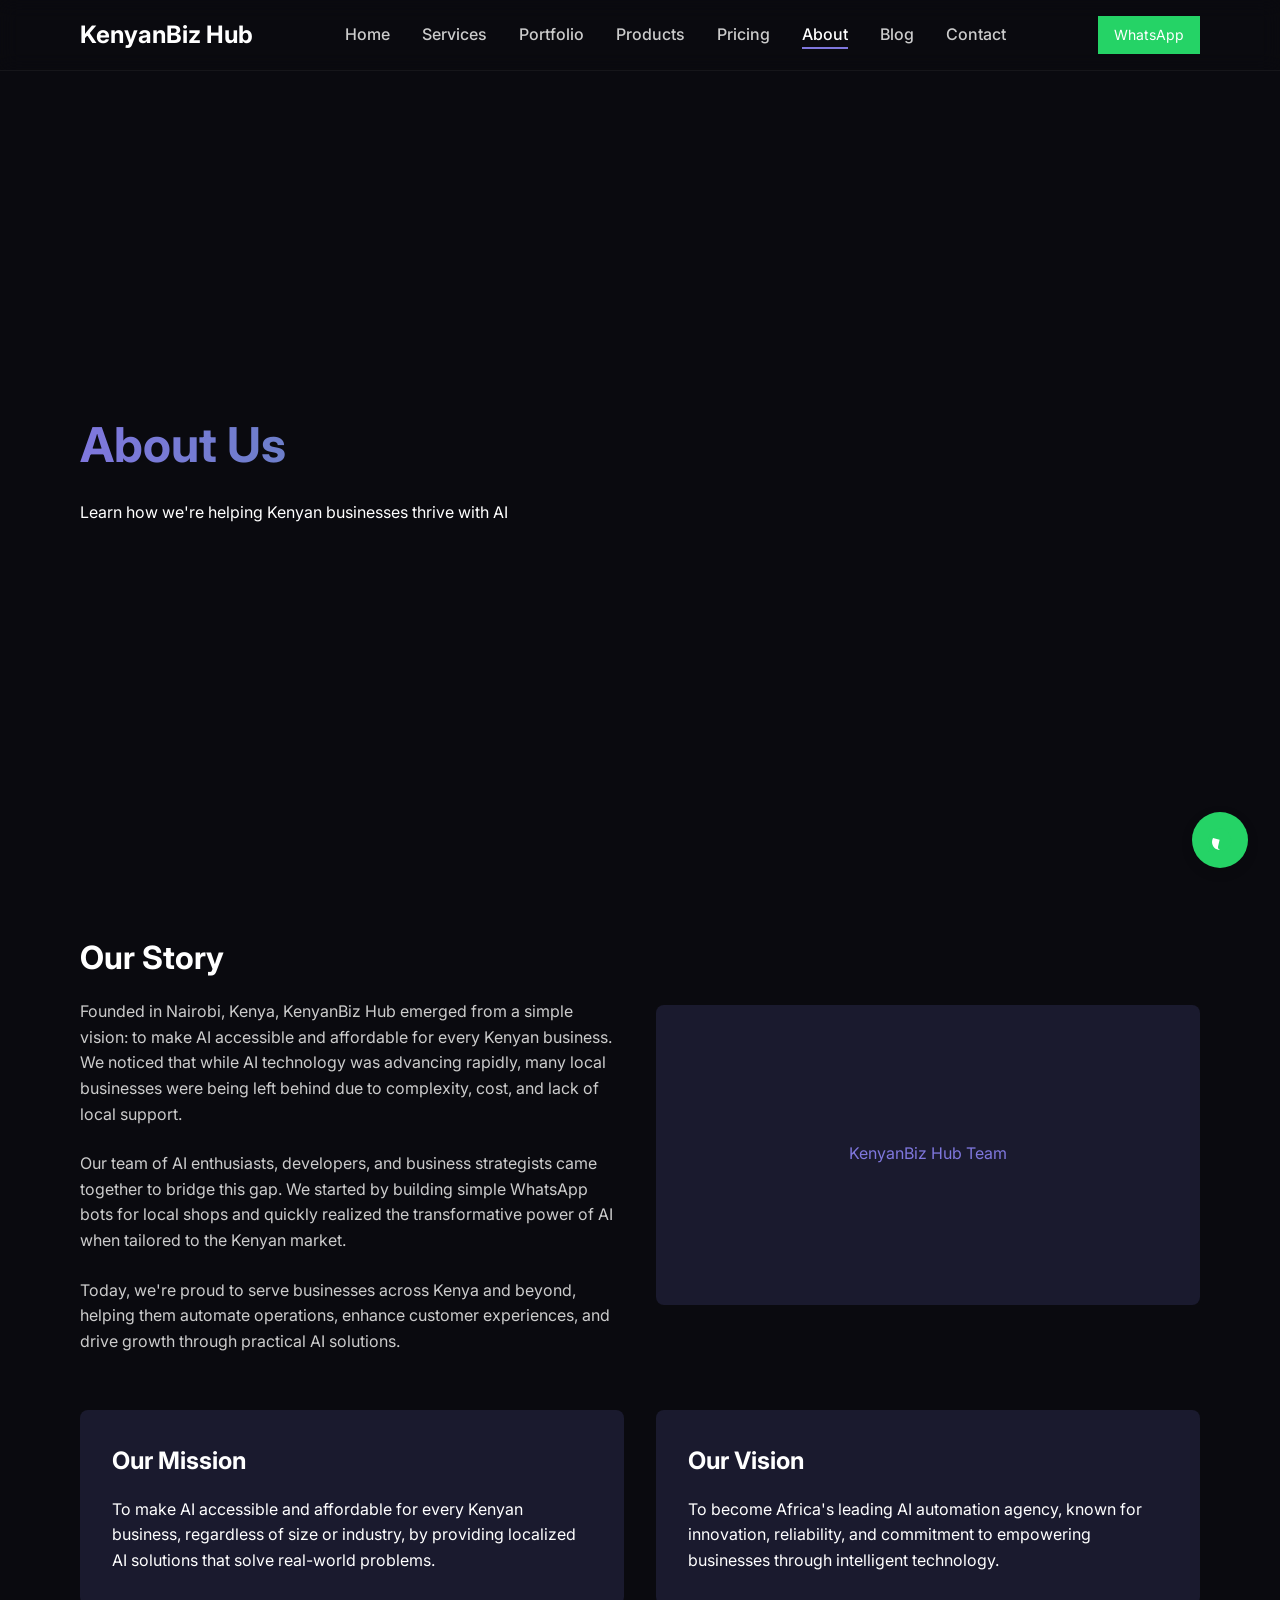
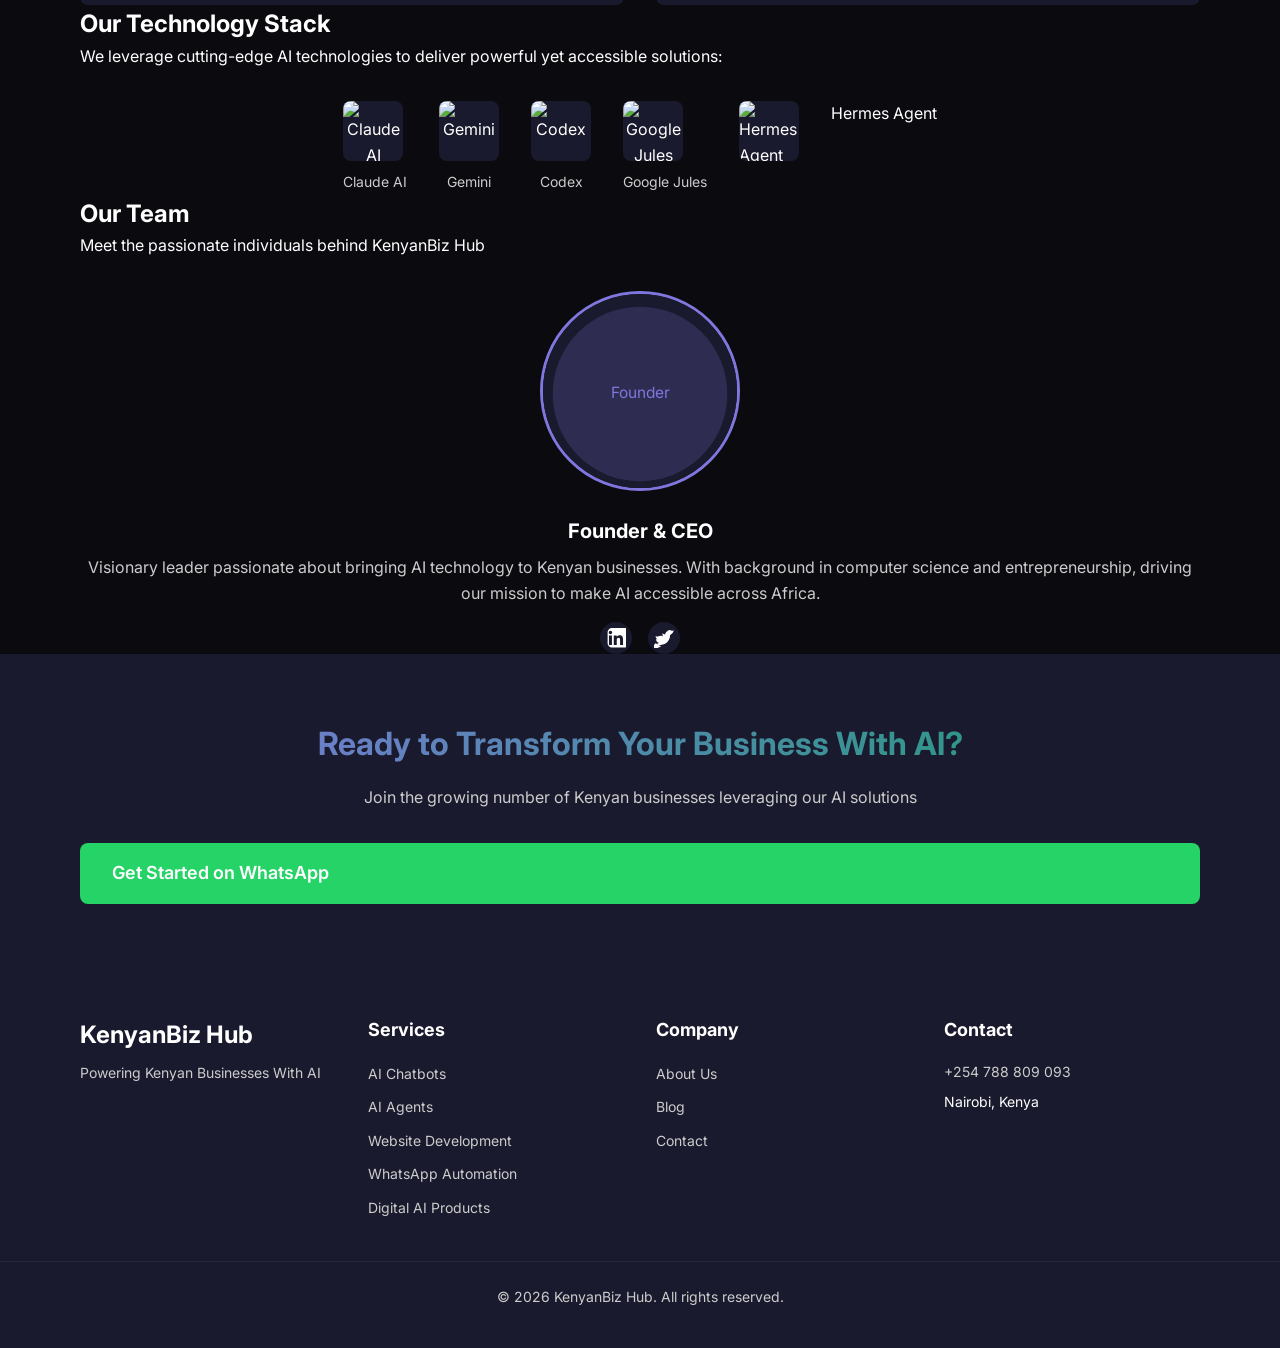
==== about.html @ 1494d9e1 "KenyanBiz Hub website initial launch" ====
<!DOCTYPE html>
<html lang="en">
<head>
    <meta charset="UTF-8">
    <meta name="viewport" content="width=device-width, initial-scale=1.0">
    <title>About - KenyanBiz Hub</title>
    <meta name="description" content="Learn about KenyanBiz Hub, Nairobi's leading AI automation agency helping businesses grow with affordable AI solutions.">
    <meta name="keywords" content="AI chatbot Kenya, WhatsApp bot Nairobi, AI agent Kenya, website developer Nairobi, AI automation Kenya">
    <!-- Open Graph -->
    <meta property="og:title" content="About - KenyanBiz Hub">
    <meta property="og:description" content="Learn about KenyanBiz Hub, Nairobi's leading AI automation agency helping businesses grow with affordable AI solutions.">
    <meta property="og:image" content="https://kenyanbiz-hub-website.vercel.app/og-image.jpg">
    <meta property="og:url" content="https://kenyanbiz-hub-website.vercel.app/about.html">
    <meta property="og:type" content="website">
    <meta property="og:site_name" content="KenyanBiz Hub">
    <!-- Twitter Card -->
    <meta name="twitter:card" content="summary_large_image">
    <meta name="twitter:title" content="About - KenyanBiz Hub">
    <meta name="twitter:description" content="Learn about KenyanBiz Hub, Nairobi's leading AI automation agency helping businesses grow with affordable AI solutions.">
    <meta name="twitter:image" content="https://kenyanbiz-hub-website.vercel.app/og-image.jpg">
    <!-- Favicon -->
    <link rel="icon" href="favicon.ico" type="image/x-icon">
    <!-- Google Fonts -->
    <link href="https://fonts.googleapis.com/css2?family=Inter:wght@300;400;500;600;700&display=swap" rel="stylesheet">
    <!-- Styles -->
    <link rel="stylesheet" href="styles.css">
</head>
<body>
    <!-- Preloader -->
    <div class="preloader">
        <div class="spinner"></div>
    </div>

    <!-- Navigation -->
    <nav class="navbar">
        <div class="container nav-container">
            <a href="index.html" class="logo">KenyanBiz Hub</a>
            <div class="nav-links">
                <ul>
                    <li><a href="index.html">Home</a></li>
                    <li><a href="services.html">Services</a></li>
                    <li><a href="portfolio.html">Portfolio</a></li>
                    <li><a href="products.html">Products</a></li>
                    <li><a href="pricing.html">Pricing</a></li>
                    <li><a href="about.html" class="active">About</a></li>
                    <li><a href="blog.html">Blog</a></li>
                    <li><a href="contact.html">Contact</a></li>
                </ul>
            </div>
            <button class="nav-toggle" aria-label="Toggle navigation">
                <span class="hamburger"></span>
            </button>
            <a href="https://wa.me/254788809093?text=Hi%20KenyanBiz%20Hub%2C%20I%20need%20an%20AI%20solution" class="whatsapp-btn nav-whatsapp">WhatsApp</a>
        </div>
    </nav>

    <!-- Hero Section -->
    <section class="hero inner-page">
        <div class="container">
            <h1>About Us</h1>
            <p>Learn how we're helping Kenyan businesses thrive with AI</p>
        </div>
    </section>

    <!-- About Content -->
    <section class="about">
        <div class="container">
            <div class="about-content">
                <div class="about-text">
                    <h2>Our Story</h2>
                    <p>Founded in Nairobi, Kenya, KenyanBiz Hub emerged from a simple vision: to make AI accessible and affordable for every Kenyan business. We noticed that while AI technology was advancing rapidly, many local businesses were being left behind due to complexity, cost, and lack of local support.</p>
                    <p>Our team of AI enthusiasts, developers, and business strategists came together to bridge this gap. We started by building simple WhatsApp bots for local shops and quickly realized the transformative power of AI when tailored to the Kenyan market.</p>
                    <p>Today, we're proud to serve businesses across Kenya and beyond, helping them automate operations, enhance customer experiences, and drive growth through practical AI solutions.</p>
                </div>
                <div class="about-image">
                    <div class="image-placeholder">
                        <svg width="400" height="300" viewBox="0 0 400 300" xmlns="http://www.w3.org/2000/svg">
                            <rect width="400" height="300" fill="#1a1a2e"/>
                            <text x="50%" y="50%" dominant-baseline="middle" text-anchor="middle" fill="#7F77DD" font-family="Inter" font-size="16">KenyanBiz Hub Team</text>
                        </svg>
                    </div>
                </div>
            </div>
        </div>
    </section>

    <!-- Mission & Vision -->
    <section class="mission-vision">
        <div class="container">
            <div class="mission-vision-grid">
                <div class="mission">
                    <h2>Our Mission</h2>
                    <p>To make AI accessible and affordable for every Kenyan business, regardless of size or industry, by providing localized AI solutions that solve real-world problems.</p>
                </div>
                <div class="vision">
                    <h2>Our Vision</h2>
                    <p>To become Africa's leading AI automation agency, known for innovation, reliability, and commitment to empowering businesses through intelligent technology.</p>
                </div>
            </div>
        </div>
    </section>

    <!-- Our Stack -->
    <section class="stack">
        <div class="container">
            <h2>Our Technology Stack</h2>
            <p>We leverage cutting-edge AI technologies to deliver powerful yet accessible solutions:</p>
            <div class="stack-logos">
                <div class="stack-item">
                    <img src="https://via.placeholder.com/60x60?text=Claude" alt="Claude AI" class="stack-logo">
                    <span>Claude AI</span>
                </div>
                <div class="stack-item">
                    <img src="https://via.placeholder.com/60x60?text=Gemini" alt="Gemini" class="stack-logo">
                    <span>Gemini</span>
                </div>
                <div class="stack-item">
                    <img src="https://via.placeholder.com/60x60?text=Codex" alt="Codex" class="stack-logo">
                    <span>Codex</span>
                </div>
                <div class="stack-item">
                    <img src="https://via.placeholder.com/60x60?text=Jules" alt="Google Jules" class="stack-logo">
                    <span>Google Jules</span>
                </div
                <div class="stack-item">
                    <img src="https://via.placeholder.com/60x60?text=Hermes" alt="Hermes Agent" class="stack-logo">
                    <span>Hermes Agent</span>
                </div>
            </div>
        </div>
    </section>

    <!-- Team -->
    <section class="team">
        <div class="container">
            <h2>Our Team</h2>
            <p>Meet the passionate individuals behind KenyanBiz Hub</p>
            <div class="team-grid">
                <!-- Founder Placeholder -->
                <div class="team-member">
                    <div class="team-image">
                        <div class="image-placeholder">
                            <svg width="200" height="200" viewBox="0 0 200 200" xmlns="http://www.w3.org/2000/svg">
                                <circle cx="100" cy="100" r="90" fill="#7F77DD" opacity="0.2"/>
                                <text x="50%" y="50%" dominant-baseline="middle" text-anchor="middle" fill="#7F77DD" font-family="Inter" font-size="16">Founder</text>
                            </svg>
                        </div>
                    </div>
                    <div class="team-info">
                        <h3>Founder & CEO</h3>
                        <p>Visionary leader passionate about bringing AI technology to Kenyan businesses. With background in computer science and entrepreneurship, driving our mission to make AI accessible across Africa.</p>
                        <div class="team-social">
                            <!-- Social media placeholders -->
                            <a href="#" class="social-link" aria-label="LinkedIn"><svg width="24" height="24" viewBox="0 0 24 24" xmlns="http://www.w3.org/2000/svg"><path d="M20.447 20.452h-3.554v-5.569c0-1.328-.027-3.037-1.852-3.037-1.853 0-2.136 1.445-2.136 2.939v5.621H9.351V9h3.414v1.561h.046c.477-.9 1.637-1.85 3.37-1.85 3.601 0 4.267 2.37 4.267 5.455v6.286zM5.337 7.433c-1.144 0-2.063-.926-2.063-2.065 0-1.138.92-2.063 2.063-2.063 1.14 0 2.064.925 2.064 2.063 0 1.139-.924 2.063-2.064 2.063zm1.782 13.019H3.555V9h3.564v11.452zM22.225 0h-14.75c-3.062 0-5.556 2.483-5.556 5.534v12.463c0 3.051 2.494 5.534 5.556 5.534h14.75c3.062 0 5.556-2.483 5.556-5.534V5.534c0-3.051-2.494-5.534-5.556-5.534z" fill="#fff"/></svg></a>
                            <a href="#" class="social-link" aria-label="Twitter"><svg width="24" height="24" viewBox="0 0 24 24" xmlns="http://www.w3.org/2000/svg"><path d="M24 2.557a9.83 9.83 0 0 1-2.828.775A4.932 4.932 0 0 0 18.824 2.252c-2.772.606-5.146 2.75-5.595 5.664-1.297-.411-2.449-.984-3.22-1.56-.12.423.19.886.19 1.352 0 .942.276 1.76.77 2.245-.255-.09-.524-.284-.773-.488A9.915 9.915 0 0 0 4.6 10.05a9.915 9.915 0 0 1-2.89-.073A4.93 4.93 0 0 0 4.615 13.802a4.93 4.93 0 0 1-2.212-.614v.056c0 2.398 1.709 4.405 3.952 4.855-.414.116-.85.184-1.295.184-.317 0-.626-.032-.927-.085.636 1.953 2.485 3.375 4.6 3.419-2.07 1.623-4.278 2.595-6.707 2.595v-.003c-.018.258-.03.518-.03.776 0 2.41 1.715 4.422 3.959 4.48a9.873 9.873 0 0 1-6.027 2.06A9.873 9.873 0 0 1 2 18.406a9.889 9.889 0 0 0 6.041 1.918c7.23 0 11.188-5.996 11.188-11.186 0-.17-.004-.342-.011-.512A9.912 9.912 0 0 0 24 2.557z" fill="#fff"/></svg></a>
                        </div>
                    </div>
                </div>
            </div>
        </div>
    </section>

    <!-- Final CTA -->
    <section class="final-cta">
        <div class="container">
            <h2>Ready to Transform Your Business With AI?</h2>
            <p>Join the growing number of Kenyan businesses leveraging our AI solutions</p>
            <a href="https://wa.me/254788809093?text=Hi%20KenyanBiz%20Hub%2C%20I%20need%20an%20AI%20solution" class="btn btn-large whatsapp-btn">Get Started on WhatsApp</a>
        </div>
    </section>

    <!-- Footer -->
    <footer class="footer">
        <div class="container footer-container">
            <div class="footer-logo">
                <h3>KenyanBiz Hub</h3>
                <p>Powering Kenyan Businesses With AI</p>
            </div>
            <div class="footer-links">
                <h4>Services</h4>
                <ul>
                    <li><a href="services.html#ai-chatbots">AI Chatbots</a></li>
                    <li><a href="services.html#ai-agents">AI Agents</a></li>
                    <li><a href="services.html#website-dev">Website Development</a></li>
                    <li><a href="services.html#whatsapp-auto">WhatsApp Automation</a></li>
                    <li><a href="services.html#digital-products">Digital AI Products</a></li>
                </ul>
            </div>
            <div class="footer-links">
                <h4>Company</h4>
                <ul>
                    <li><a href="about.html">About Us</a></li>
                    <li><a href="blog.html">Blog</a></li>
                    <li><a href="contact.html">Contact</a></li>
                </ul>
            </div>
            <div class="footer-contact">
                <h4>Contact</h4>
                <p><a href="https://wa.me/254788809093?text=Hi%20KenyanBiz%20Hub%2C%20I%20need%20an%20AI%20solution" class="footer-whatsapp">+254 788 809 093</a></p>
                <p>Nairobi, Kenya</p>
            </div>
        </div>
        <div class="footer-bottom">
            <div class="container">
                <p>&copy; 2026 KenyanBiz Hub. All rights reserved.</p>
            </div>
        </div>
    </footer>

    <!-- Floating WhatsApp Button -->
    <a href="https://wa.me/254788809093?text=Hi%20KenyanBiz%20Hub%2C%20I%20need%20an%20AI%20solution" class="float-whatsapp">
        <svg width="24" height="24" viewBox="0 0 24 24" xmlns="http://www.w3.org/2000/svg">
            <path d="M20.1 3.9C17.9 1.7 15 .5 12 .5 5.8.5.7 5.6.7 11.9c0 2 .5 3.9 1.5 5.6L.6 23.4l6-1.6c1.6.9 3.5 1.3 5.4 1.3 6.3 0 11.4-5.1 11.4-11.4-.1-.2-.3-.4-.3-.6z" fill="#25D366"/>
            <path d="M12 22c-4.4 0-8-3.6-8-8 0-1.4.4-2.7 1-3.9l6.6 1.6-1.4 6.3c-.4.9-.2 1.9.2 2.8z" fill="#fff"/>
        </svg>
    </a>

    <!-- Scripts -->
    <script src="main.js" defer></script>
</body>
</html>
---- styles.css ----
/* KenyanBiz Hub Website Styles */
:root {
    --dark-bg: #0a0a0f;
    --primary: #7F77DD;
    --secondary: #1D9E75;
    --light-bg: #1a1a2e;
    --white: #ffffff;
    --gray-light: #cccccc;
    --gray-dark: #666666;
    --shadow: 0 4px 6px rgba(0, 0, 0, 0.1);
    --transition: all 0.3s ease;
    --border-radius: 8px;
    --max-width: 1200px;
}

* {
    margin: 0;
    padding: 0;
    box-sizing: border-box;
}

body {
    font-family: 'Inter', sans-serif;
    background-color: var(--dark-bg);
    color: var(--white);
    line-height: 1.6;
    overflow-x: hidden;
}

a {
    text-decoration: none;
    color: inherit;
    transition: var(--transition);
}

a:hover {
    color: var(--primary);
}

/* Utilities */
.container {
    width: 90%;
    max-width: var(--max-width);
    margin: 0 auto;
    padding: 0 1rem;
}

.section-title {
    font-size: 2.5rem;
    font-weight: 700;
    text-align: center;
    margin-bottom: 1rem;
    background: linear-gradient(to right, var(--primary), var(--secondary));
    -webkit-background-clip: text;
    -webkit-text-fill-color: transparent;
    background-clip: text;
}

.section-subtitle {
    text-align: center;
    color: var(--gray-light);
    max-width: 600px;
    margin: 0 auto 2rem;
    font-size: 1.1rem;
}

/* Buttons */
.btn {
    display: inline-block;
    padding: 0.75rem 1.5rem;
    border-radius: var(--border-radius);
    font-weight: 600;
    cursor: pointer;
    border: none;
    transition: var(--transition);
    font-size: 1rem;
}

.btn-primary {
    background-color: var(--primary);
    color: var(--white);
}

.btn-primary:hover {
    background-color: #6c66c0;
    transform: translateY(-2px);
    box-shadow: var(--shadow);
}

.btn-secondary {
    background-color: transparent;
    color: var(--primary);
    border: 2px solid var(--primary);
}

.btn-secondary:hover {
    background-color: var(--primary);
    color: var(--white);
    transform: translateY(-2px);
    box-shadow: var(--shadow);
}

.btn-sm {
    padding: 0.5rem 1rem;
    font-size: 0.875rem;
}

.btn-large {
    padding: 1rem 2rem;
    font-size: 1.125rem;
}

.whatsapp-btn {
    background-color: #25D366 !important;
    color: var(--white) !important;
    display: flex;
    align-items: center;
    gap: 0.5rem;
}

.whatsapp-btn:hover {
    background-color: #1ebe5d !important;
    transform: translateY(-2px);
    box-shadow: var(--shadow);
}

/* Preloader */
.preloader {
    position: fixed;
    top: 0;
    left: 0;
    width: 100%;
    height: 100%;
    background-color: var(--dark-bg);
    display: flex;
    justify-content: center;
    align-items: center;
    z-index: 9999;
    opacity: 1;
    visibility: visible;
    transition: opacity 0.5s ease, visibility 0.5s ease;
}

.preloader.hide {
    opacity: 0;
    visibility: hidden;
}

.spinner {
    width: 40px;
    height: 40px;
    border: 4px solid var(--gray-dark);
    border-top-color: var(--primary);
    border-radius: 50%;
    animation: spin 0.8s linear infinite;
}

@keyframes spin {
    to {
        transform: rotate(360deg);
    }
}

/* Navigation */
.navbar {
    position: fixed;
    top: 0;
    left: 0;
    width: 100%;
    padding: 1rem 0;
    background-color: rgba(10, 10, 15, 0.8);
    backdrop-filter: blur(10px);
    z-index: 1000;
    border-bottom: 1px solid rgba(255, 255, 255, 0.05);
}

.nav-container {
    display: flex;
    justify-content: space-between;
    align-items: center;
}

.logo {
    font-size: 1.5rem;
    font-weight: 700;
    color: var(--white);
    display: flex;
    align-items: center;
    gap: 0.5rem;
}

.logo svg {
    width: 24px;
    height: 24px;
}

.nav-links ul {
    display: flex;
    list-style: none;
    gap: 2rem;
}

.nav-links a {
    font-weight: 500;
    color: var(--gray-light);
    position: relative;
}

.nav-links a::after {
    content: '';
    position: absolute;
    bottom: -5px;
    left: 0;
    width: 0;
    height: 2px;
    background-color: var(--primary);
    transition: var(--transition);
}

.nav-links a:hover::after,
.nav-links a.active::after {
    width: 100%;
}

.nav-links a.active {
    color: var(--white);
}

.nav-toggle {
    display: none;
    flex-direction: column;
    gap: 5px;
    cursor: pointer;
}

.hamburger {
    width: 25px;
    height: 3px;
    background-color: var(--white);
    border-radius: 3px;
    transition: var(--transition);
}

.nav-whatsapp {
    padding: 0.5rem 1rem;
    font-size: 0.875rem;
}

/* Hero Section */
.hero {
    min-height: 100vh;
    display: flex;
    align-items: center;
    padding: 6rem 0 4rem;
    position: relative;
    overflow: hidden;
}

.hero-inner-page {
    min-height: 40vh;
}

.hero-container {
    display: flex;
    flex-wrap: wrap;
    gap: 2rem;
    align-items: center;
}

.hero-content {
    flex: 1 1 400px;
}

.hero h1 {
    font-size: 3rem;
    font-weight: 700;
    margin-bottom: 1rem;
    background: linear-gradient(to right, var(--primary), var(--secondary));
    -webkit-background-clip: text;
    -webkit-text-fill-color: transparent;
    background-clip: text;
}

.hero .subtitle {
    font-size: 1.25rem;
    color: var(--gray-light);
    margin-bottom: 2rem;
    max-width: 500px;
}

.hero-actions {
    display: flex;
    gap: 1rem;
    flex-wrap: wrap;
}

.hero-image {
    flex: 1 1 400px;
    display: flex;
    justify-content: center;
}

.image-placeholder {
    background-color: var(--light-bg);
    border-radius: var(--border-radius);
    display: flex;
    align-items: center;
    justify-content: center;
}

/* Services Overview */
.services-overview {
    padding: 4rem 0;
}

.services-grid {
    display: grid;
    grid-template-columns: repeat(auto-fit, minmax(250px, 1fr));
    gap: 2rem;
    margin-top: 2rem;
}

.service-card {
    background-color: var(--light-bg);
    border-radius: var(--border-radius);
    padding: 2rem;
    text-align: center;
    transition: var(--transition);
    border: 1px solid rgba(255, 255, 255, 0.05);
}

.service-card:hover {
    transform: translateY(-5px);
    box-shadow: var(--shadow);
    border-color: var(--primary);
}

.service-icon {
    width: 60px;
    height: 60px;
    margin: 0 auto 1.5rem;
    display: flex;
    align-items: center;
    justify-content: center;
}

.service-icon svg {
    width: 100%;
    height: 100%;
}

.service-card h3 {
    font-size: 1.5rem;
    margin-bottom: 1rem;
    color: var(--white);
}

.service-card p {
    color: var(--gray-light);
    margin-bottom: 1.5rem;
}

/* Why Choose Us */
.why-us {
    padding: 4rem 0;
    background-color: var(--light-bg);
}

.features-grid {
    display: grid;
    grid-template-columns: repeat(auto-fit, minmax(250px, 1fr));
    gap: 2rem;
    margin-top: 2rem;
}

.feature-card {
    text-align: center;
    padding: 2rem;
    border-radius: var(--border-radius);
    transition: var(--transition);
    border: 1px solid rgba(255, 255, 255, 0.05);
}

.feature-card:hover {
    transform: translateY(-5px);
    box-shadow: var(--shadow);
    border-color: var(--primary);
}

.feature-icon {
    width: 50px;
    height: 50px;
    margin: 0 auto 1.5rem;
    display: flex;
    align-items: center;
    justify-content: center;
}

.feature-icon svg {
    width: 100%;
    height: 100%;
}

.feature-card h3 {
    font-size: 1.25rem;
    margin-bottom: 1rem;
    color: var(--white);
}

/* Stats */
.stats {
    padding: 4rem 0;
}

.stats-grid {
    display: grid;
    grid-template-columns: repeat(auto-fit, minmax(200px, 1fr));
    gap: 2rem;
    margin-top: 2rem;
}

.stat-item {
    text-align: center;
    padding: 2rem;
    background-color: var(--light-bg);
    border-radius: var(--border-radius);
    border: 1px solid rgba(255, 255, 255, 0.05);
}

.stat-number {
    font-size: 3rem;
    font-weight: 700;
    color: var(--primary);
    display: block;
    margin-bottom: 0.5rem;
}

.stat-label {
    font-size: 1rem;
    color: var(--gray-light);
}

/* Testimonials */
.testimonials {
    padding: 4rem 0;
    background-color: var(--light-bg);
}

.testimonials-grid {
    display: grid;
    grid-template-columns: repeat(auto-fit, minmax(300px, 1fr));
    gap: 2rem;
    margin-top: 2rem;
}

.testimonial-card {
    background-color: var(--dark-bg);
    border-radius: var(--border-radius);
    padding: 2rem;
    border: 1px solid rgba(255, 255, 255, 0.05);
}

.testimonial-content p {
    font-style: italic;
    color: var(--gray-light);
    margin-bottom: 1.5rem;
}

.testimonial-author {
    display: flex;
    align-items: center;
    gap: 1rem;
}

.author-avatar {
    width: 50px;
    height: 50px;
    border-radius: 50%;
    background-color: var(--primary);
    display: flex;
    align-items: center;
    justify-content: center;
}

.author-avatar svg {
    width: 24px;
    height: 24px;
    fill: var(--white);
}

.author-info h4 {
    font-size: 1.125rem;
    margin-bottom: 0.25rem;
}

.author-info p {
    font-size: 0.875rem;
    color: var(--gray-light);
}

/* Final CTA */
.final-cta {
    padding: 4rem 0;
    text-align: center;
    background-color: var(--light-bg);
}

.final-cta h2 {
    font-size: 2rem;
    margin-bottom: 1rem;
    background: linear-gradient(to right, var(--primary), var(--secondary));
    -webkit-background-clip: text;
    -webkit-text-fill-color: transparent;
    background-clip: text;
}

.final-cta p {
    color: var(--gray-light);
    max-width: 600px;
    margin: 0 auto 2rem;
}

/* Footer */
.footer {
    background-color: var(--light-bg);
    padding: 3rem 0 1rem;
}

.footer-container {
    display: grid;
    grid-template-columns: repeat(auto-fit, minmax(200px, 1fr));
    gap: 2rem;
    margin-bottom: 2rem;
}

.footer-logo h3 {
    font-size: 1.5rem;
    font-weight: 700;
    margin-bottom: 0.5rem;
}

.footer-logo p {
    color: var(--gray-light);
    font-size: 0.875rem;
}

.footer-links h4 {
    font-size: 1.125rem;
    margin-bottom: 1rem;
    color: var(--white);
}

.footer-links ul {
    list-style: none;
}

.footer-links li {
    margin-bottom: 0.5rem;
}

.footer-links a {
    color: var(--gray-light);
    font-size: 0.875rem;
}

.footer-links a:hover {
    color: var(--primary);
}

.footer-contact h4 {
    font-size: 1.125rem;
    margin-bottom: 1rem;
    color: var(--white);
}

.footer-contact p {
    font-size: 0.875rem;
    margin-bottom: 0.5rem;
}

.footer-whatsapp {
    display: flex;
    align-items: center;
    gap: 0.5rem;
    color: var(--gray-light);
}

.footer-whatsapp:hover {
    color: var(--primary);
}

.footer-bottom {
    text-align: center;
    padding: 1.5rem 0;
    border-top: 1px solid rgba(255, 255, 255, 0.05);
    font-size: 0.875rem;
    color: var(--gray-light);
}

/* Floating WhatsApp Button */
.float-whatsapp {
    position: fixed;
    bottom: 2rem;
    right: 2rem;
    width: 56px;
    height: 56px;
    background-color: #25D366;
    border-radius: 50%;
    display: flex;
    align-items: center;
    justify-content: center;
    z-index: 999;
    box-shadow: 0 4px 12px rgba(0, 0, 0, 0.15);
    transition: var(--transition);
}

.float-whatsapp:hover {
    background-color: #1ebe5d;
    transform: scale(1.1);
}

/* Service Section Styles */
.service-section {
    padding: 4rem 0;
    border-bottom: 1px solid rgba(255, 255, 255, 0.05);
}

.service-section:last-child {
    border-bottom: none;
}

.service-section h2 {
    font-size: 2rem;
    margin-bottom: 2rem;
    text-align: center;
    color: var(--white);
}

.service-content {
    display: flex;
    flex-wrap: wrap;
    gap: 2rem;
    align-items: center;
}

.service-text,
.service-image {
    flex: 1 1 300px;
}

.service-text h3 {
    font-size: 1.75rem;
    margin-bottom: 1rem;
    color: var(--white);
}

.service-text p {
    color: var(--gray-light);
    margin-bottom: 1.5rem;
}

.features-list {
    list-style: none;
    margin-bottom: 2rem;
}

.features-list li {
    padding: 0.5rem 0;
    border-bottom: 1px solid rgba(255, 255, 255, 0.05);
    display: flex;
    align-items: center;
    gap: 0.5rem;
    font-size: 0.95rem;
    color: var(--gray-light);
}

.features-list li::before {
    content: "→";
    color: var(--primary);
    font-weight: bold;
}

/* Portfolio Styles */
.portfolio-filters {
    display: flex;
    flex-wrap: wrap;
    gap: 1rem;
    justify-content: center;
    margin-bottom: 2rem;
}

.filter-btn {
    background-color: transparent;
    border: 2px solid var(--gray-dark);
    color: var(--gray-light);
    padding: 0.5rem 1.5rem;
    border-radius: 20px;
    cursor: pointer;
    transition: var(--transition);
    font-size: 0.9rem;
}

.filter-btn:hover,
.filter-btn.active {
    background-color: var(--primary);
    border-color: var(--primary);
    color: var(--white);
}

.portfolio-grid {
    display: grid;
    grid-template-columns: repeat(auto-fit, minmax(300px, 1fr));
    gap: 2rem;
}

.portfolio-item {
    background-color: var(--light-bg);
    border-radius: var(--border-radius);
    overflow: hidden;
    border: 1px solid rgba(255, 255, 255, 0.05);
    transition: var(--transition);
}

.portfolio-item:hover {
    transform: translateY(-5px);
    box-shadow: var(--shadow);
    border-color: var(--primary);
}

.portfolio-image {
    height: 200px;
    overflow: hidden;
}

.portfolio-info {
    padding: 1.5rem;
}

.portfolio-info h3 {
    font-size: 1.25rem;
    margin-bottom: 0.75rem;
    color: var(--white);
}

.category-tag {
    display: inline-block;
    padding: 0.25rem 0.75rem;
    border-radius: 12px;
    font-size: 0.75rem;
    font-weight: 600;
    margin-bottom: 1rem;
}

.category-tag.whatsapp {
    background-color: rgba(127, 119, 221, 0.2);
    color: var(--primary);
}

.category-tag.agent {
    background-color: rgba(29, 158, 117, 0.2);
    color: var(--secondary);
}

.category-tag.website {
    background-color: rgba(127, 119, 221, 0.2);
    color: var(--primary);
}

.category-tag.automation {
    background-color: rgba(29, 158, 117, 0.2);
    color: var(--secondary);
}

.tech-stack {
    display: flex;
    flex-wrap: wrap;
    gap: 0.5rem;
    margin-bottom: 1rem;
}

.tech-stack span {
    background-color: rgba(255, 255, 255, 0.1);
    padding: 0.25rem 0.75rem;
    border-radius: 12px;
    font-size: 0.75rem;
    color: var(--gray-light);
}

/* Products Styles */
.products-grid {
    display: grid;
    grid-template-columns: repeat(auto-fit, minmax(280px, 1fr));
    gap: 2rem;
    margin-top: 2rem;
}

.product-card {
    background-color: var(--light-bg);
    border-radius: var(--border-radius);
    padding: 2rem;
    text-align: center;
    border: 1px solid rgba(255, 255, 255, 0.05);
    transition: var(--transition);
    position: relative;
    overflow: hidden;
}

.product-card:hover {
    transform: translateY(-5px);
    box-shadow: var(--shadow);
    border-color: var(--primary);
}

.product-badge {
    position: absolute;
    top: 1rem;
    right: 1rem;
    background-color: var(--primary);
    color: var(--white);
    padding: 0.25rem 0.75rem;
    border-radius: 12px;
    font-size: 0.875rem;
    font-weight: 600;
}

.product-price-usd {
    display: block;
    font-size: 0.875rem;
    color: var(--gray-light);
    margin-bottom: 1.5rem;
}

.product-card h3 {
    font-size: 1.5rem;
    margin-bottom: 1rem;
    color: var(--white);
}

.product-card p {
    color: var(--gray-light);
    margin-bottom: 1.5rem;
    min-height: 60px;
}

.product-features {
    list-style: none;
    text-align: left;
    margin-bottom: 2rem;
}

.product-features li {
    padding: 0.5rem 0;
    border-bottom: 1px solid rgba(255, 255, 255, 0.05);
    display: flex;
    align-items: center;
    gap: 0.5rem;
    font-size: 0.9rem;
    color: var(--gray-light);
}

.product-features li::before {
    content: "→";
    color: var(--primary);
    font-weight: bold;
}

/* Pricing Styles */
.pricing-grid {
    display: grid;
    grid-template-columns: repeat(auto-fit, minmax(300px, 1fr));
    gap: 2rem;
    margin-top: 2rem;
}

.pricing-card {
    background-color: var(--light-bg);
    border-radius: var(--border-radius);
    padding: 2.5rem;
    text-align: center;
    border: 1px solid rgba(255, 255, 255, 0.05);
    transition: var(--transition);
    position: relative;
}

.pricing-card:hover {
    transform: translateY(-5px);
    box-shadow: var(--shadow);
    border-color: var(--primary);
}

.popular {
    border-color: var(--primary);
    box-shadow: 0 0 0 3px rgba(127, 119, 221, 0.2);
}

.popular-badge {
    position: absolute;
    top: -10px;
    left: 50%;
    transform: translateX(-50%);
    background-color: var(--primary);
    color: var(--white);
    padding: 0.25rem 0.75rem;
    border-radius: 12px;
    font-size: 0.875rem;
    font-weight: 600;
}

.pricing-card h3 {
    font-size: 1.75rem;
    margin-bottom: 1.5rem;
    color: var(--white);
}

.price {
    display: flex;
    align-items: baseline;
    justify-content: center;
    margin-bottom: 1rem;
    gap: 0.5rem;
}

.price .currency {
    font-size: 2rem;
    font-weight: 700;
    color: var(--primary);
}

.price .amount {
    font-size: 3.5rem;
    font-weight: 700;
    color: var(--white);
}

.price-usd {
    font-size: 1.125rem;
    color: var(--gray-light);
    margin-bottom: 2rem;
}

.plan-features {
    text-align: left;
    margin-bottom: 2rem;
}

.plan-features ul {
    list-style: none;
}

.plan-features li {
    padding: 0.75rem 0;
    border-bottom: 1px solid rgba(255, 255, 255, 0.05);
    display: flex;
    align-items: center;
    gap: 0.75rem;
    font-size: 0.95rem;
    color: var(--gray-light);
}

.plan-features li::before {
    content: "→";
    color: var(--primary);
    font-weight: bold;
}

/* About Styles */
.about-content {
    display: flex;
    flex-wrap: wrap;
    gap: 2rem;
    align-items: center;
    margin-top: 2rem;
}

.about-text,
.about-image {
    flex: 1 1 300px;
}

.about-text h2 {
    font-size: 2rem;
    margin-bottom: 1rem;
    color: var(--white);
}

.about-text p {
    color: var(--gray-light);
    margin-bottom: 1.5rem;
}

.mission-vision-grid {
    display: grid;
    grid-template-columns: repeat(auto-fit, minmax(300px, 1fr));
    gap: 2rem;
    margin-top: 2rem;
}

.mission,
.vision {
    background-color: var(--light-bg);
    border-radius: var(--border-radius);
    padding: 2rem;
}

.mission h2,
.vision h2 {
    font-size: 1.5rem;
    margin-bottom: 1rem;
    color: var(--white);
}

.stack-logos {
    display: flex;
    flex-wrap: wrap;
    gap: 2rem;
    justify-content: center;
    margin-top: 2rem;
}

.stack-item {
    text-align: center;
    transition: var(--transition);
}

.stack-item:hover {
    transform: translateY(-5px);
}

.stack-logo {
    width: 60px;
    height: 60px;
    background-color: var(--light-bg);
    border-radius: var(--border-radius);
    display: flex;
    align-items: center;
    justify-content: center;
    margin-bottom: 0.5rem;
}

.stack-item span {
    font-size: 0.875rem;
    color: var(--gray-light);
}

/* Team Styles */
.team-grid {
    display: grid;
    grid-template-columns: repeat(auto-fit, minmax(300px, 1fr));
    gap: 2rem;
    margin-top: 2rem;
}

.team-member {
    text-align: center;
}

.team-image {
    width: 200px;
    height: 200px;
    margin: 0 auto 1.5rem;
    border-radius: 50%;
    overflow: hidden;
    border: 3px solid var(--primary);
}

.team-info h3 {
    font-size: 1.25rem;
    margin-bottom: 0.5rem;
}

.team-info p {
    color: var(--gray-light);
    margin-bottom: 1rem;
}

.team-social {
    display: flex;
    justify-content: center;
    gap: 1rem;
}

.social-link {
    width: 32px;
    height: 32px;
    border-radius: 50%;
    background-color: var(--light-bg);
    display: flex;
    align-items: center;
    justify-content: center;
    transition: var(--transition);
}

.social-link:hover {
    background-color: var(--primary);
}

.social-link svg {
    width: 20px;
    height: 20px;
    fill: var(--white);
}

/* Contact Styles */
.contact-content {
    display: flex;
    flex-wrap: wrap;
    gap: 2rem;
    margin-top: 2rem;
}

.whatsapp-contact,
.contact-form {
    flex: 1 1 300px;
}

.whatsapp-contact h2 {
    font-size: 1.75rem;
    margin-bottom: 1rem;
    color: var(--white);
}

.whatsapp-contact p {
    color: var(--gray-light);
    margin-bottom: 1.5rem;
}

.response-time {
    font-size: 0.875rem;
    color: var(--secondary);
    font-weight: 600;
    margin-top: 1rem;
}

.contact-form h2 {
    font-size: 1.75rem;
    margin-bottom: 1rem;
    color: var(--white);
}

.contact-form p {
    color: var(--gray-light);
    margin-bottom: 2rem;
}

.form-group {
    margin-bottom: 1.5rem;
}

.form-group label {
    display: block;
    margin-bottom: 0.5rem;
    font-weight: 600;
    color: var(--white);
}

.form-group input,
.form-group select,
.form-group textarea {
    width: 100%;
    padding: 0.75rem;
    border: 1px solid var(--gray-dark);
    border-radius: var(--border-radius);
    background-color: var(--dark-bg);
    color: var(--white);
    font-family: 'Inter', sans-serif;
    font-size: 0.95rem;
}

.form-group input:focus,
.form-group select:focus,
.form-group textarea:focus {
    outline: none;
    border-color: var(--primary);
    box-shadow: 0 0 0 2px rgba(127, 119, 221, 0.2);
}

.form-group textarea {
    resize: vertical;
    min-height: 100px;
}

/* Location Styles */
.location {
    padding: 4rem 0;
    background-color: var(--light-bg);
}

.location-content {
    display: flex;
    flex-wrap: wrap;
    gap: 2rem;
    margin-top: 2rem;
}

.location-info,
.location-map {
    flex: 1 1 300px;
}

.location-info h3 {
    font-size: 1.5rem;
    margin-bottom: 1rem;
    color: var(--white);
}

.location-info p {
    margin-bottom: 0.5rem;
    color: var(--gray-light);
}

.map-placeholder {
    background-color: var(--dark-bg);
    border-radius: var(--border-radius);
    height: 300px;
    display: flex;
    align-items: center;
    justify-content: center;
}

/* Blog Styles */
.blog-grid {
    display: grid;
    grid-template-columns: repeat(auto-fit, minmax(300px, 1fr));
    gap: 2rem;
    margin-top: 2rem;
}

.blog-card {
    background-color: var(--light-bg);
    border-radius: var(--border-radius);
    overflow: hidden;
    border: 1px solid rgba(255, 255, 255, 0.05);
    transition: var(--transition);
}

.blog-card:hover {
    transform: translateY(-5px);
    box-shadow: var(--shadow);
    border-color: var(--primary);
}

.blog-image {
    height: 200px;
    overflow: hidden;
}

.blog-content {
    padding: 1.5rem;
}

.blog-date {
    display: inline-block;
    background-color: var(--primary);
    color: var(--white);
    padding: 0.25rem 0.75rem;
    border-radius: 12px;
    font-size: 0.75rem;
    font-weight: 600;
    margin-bottom: 1rem;
}

.blog-content h3 {
    font-size: 1.25rem;
    margin-bottom: 0.75rem;
    color: var(--white);
}

.blog-content p {
    color: var(--gray-light);
    margin-bottom: 1.5rem;
}

/* Animations */
@keyframes fadeIn {
    from {
        opacity: 0;
        transform: translateY(20px);
    }
    to {
        opacity: 1;
        transform: translateY(0);
    }
}

.fade-in {
    opacity: 0;
    transform: translateY(20px);
    animation: fadeIn 0.6s ease forwards;
}

.fade-in-delay-1 {
    animation-delay: 0.1s;
}

.fade-in-delay-2 {
    animation-delay: 0.2s;
}

.fade-in-delay-3 {
    animation-delay: 0.3s;
}

.fade-in-delay-4 {
    animation-delay: 0.4s;
}

.fade-in-delay-5 {
    animation-delay: 0.5s;
}

/* Responsive Design */
@media (max-width: 992px) {
    .nav-links {
        position: fixed;
        top: 70px;
        left: -100%;
        width: 100%;
        height: calc(100vh - 70px);
        background-color: rgba(10, 10, 15, 0.95);
        flex-direction: column;
        align-items: center;
        padding-top: 5rem;
        transition: var(--transition);
        z-index: 999;
    }

    .nav-links.active {
        left: 0;
    }

    .nav-toggle {
        display: flex;
    }

    .nav-links ul {
        flex-direction: column;
        gap: 1.5rem;
    }

    .hero h1 {
        font-size: 2.5rem;
    }

    .hero .subtitle {
        font-size: 1.125rem;
    }
}

@media (max-width: 768px) {
    .section-title {
        font-size: 2rem;
    }

    .hero-content,
    .hero-image,
    .service-text,
    .service-image,
    .about-text,
    .about-image,
    .whatsapp-contact,
    .contact-form,
    .location-info,
    .location-map {
        flex: 1 1 100%;
    }

    .hero h1 {
        font-size: 2rem;
    }

    .final-cta h2 {
        font-size: 1.75rem;
    }

    .footer-container {
        grid-template-columns: 1fr;
        text-align: center;
    }

    .footer-links ul {
        justify-content: center;
    }

    .footer-contact p {
        text-align: center;
    }
}

@media (max-width: 480px) {
    .hero h1 {
        font-size: 1.75rem;
    }

    .hero .subtitle {
        font-size: 1rem;
    }

    .btn {
        padding: 0.5rem 1rem;
        font-size: 0.875rem;
    }

    .section-title {
        font-size: 1.75rem;
    }
}
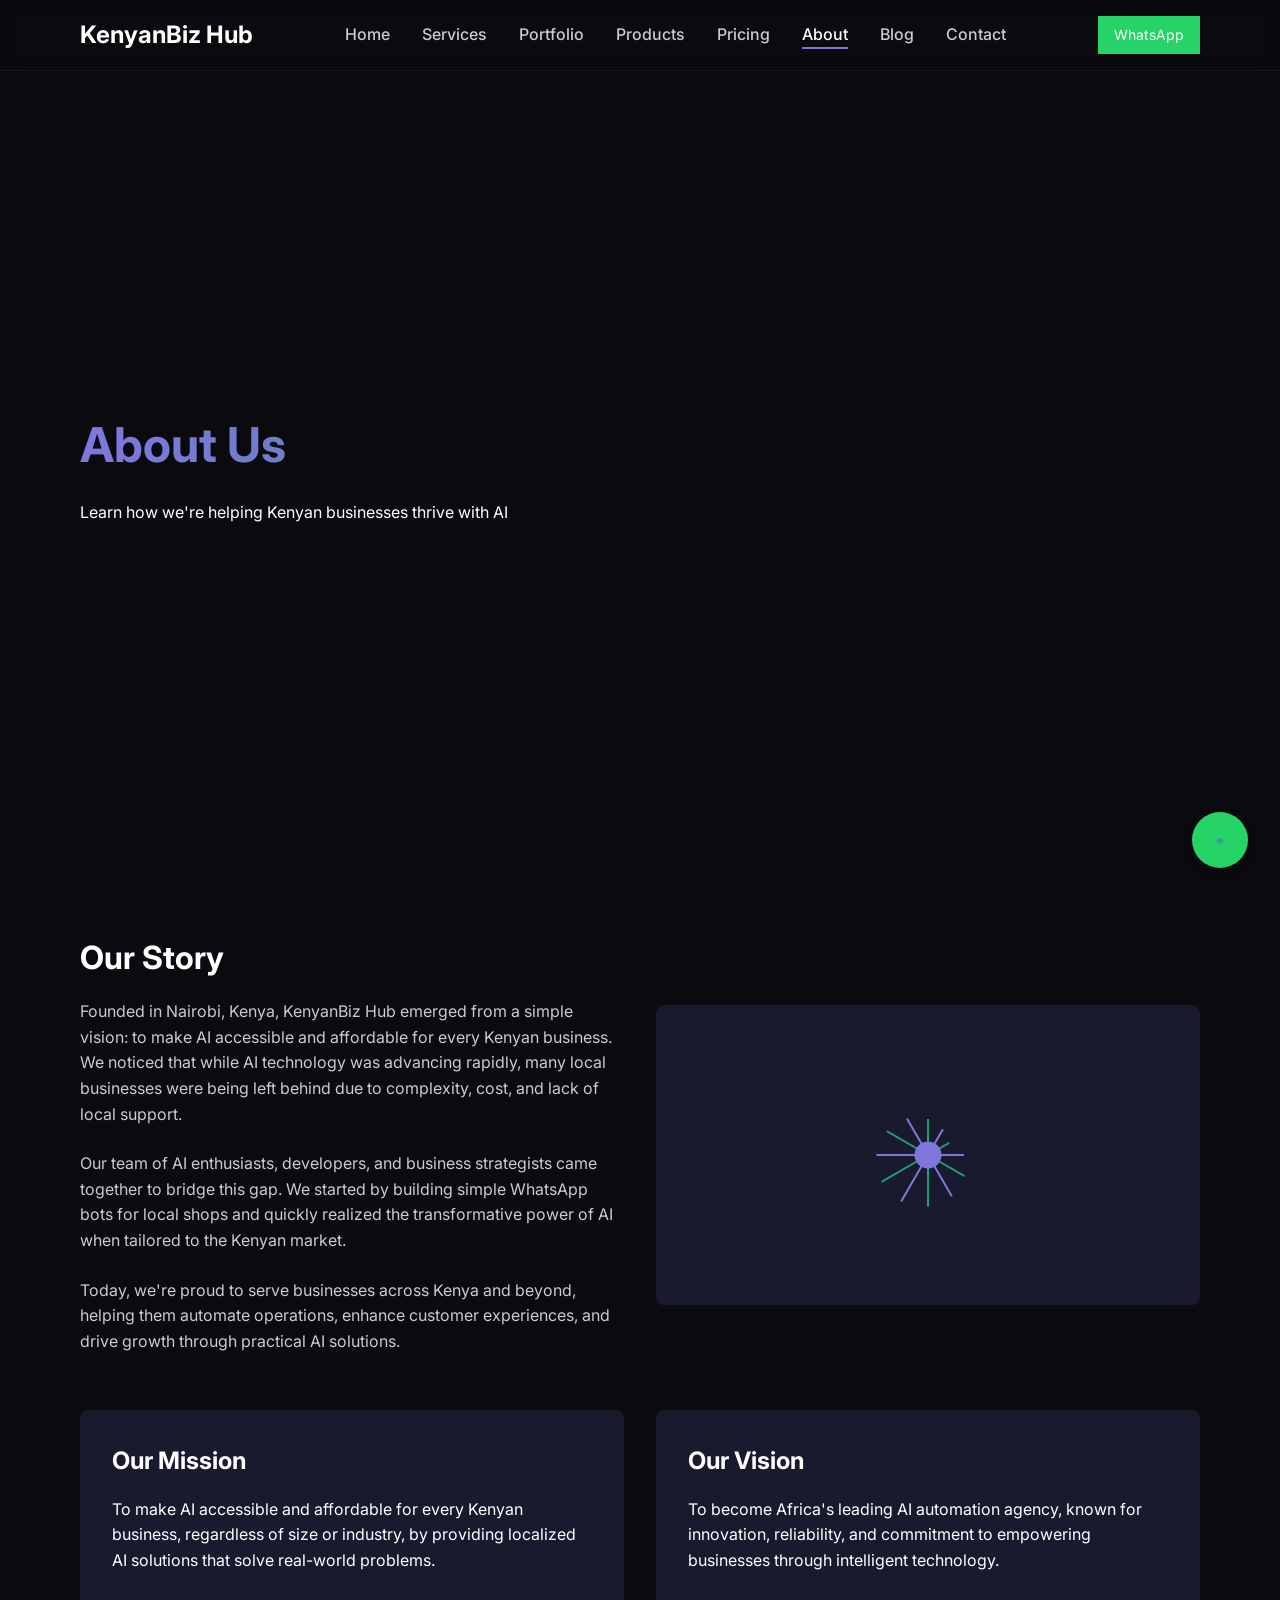
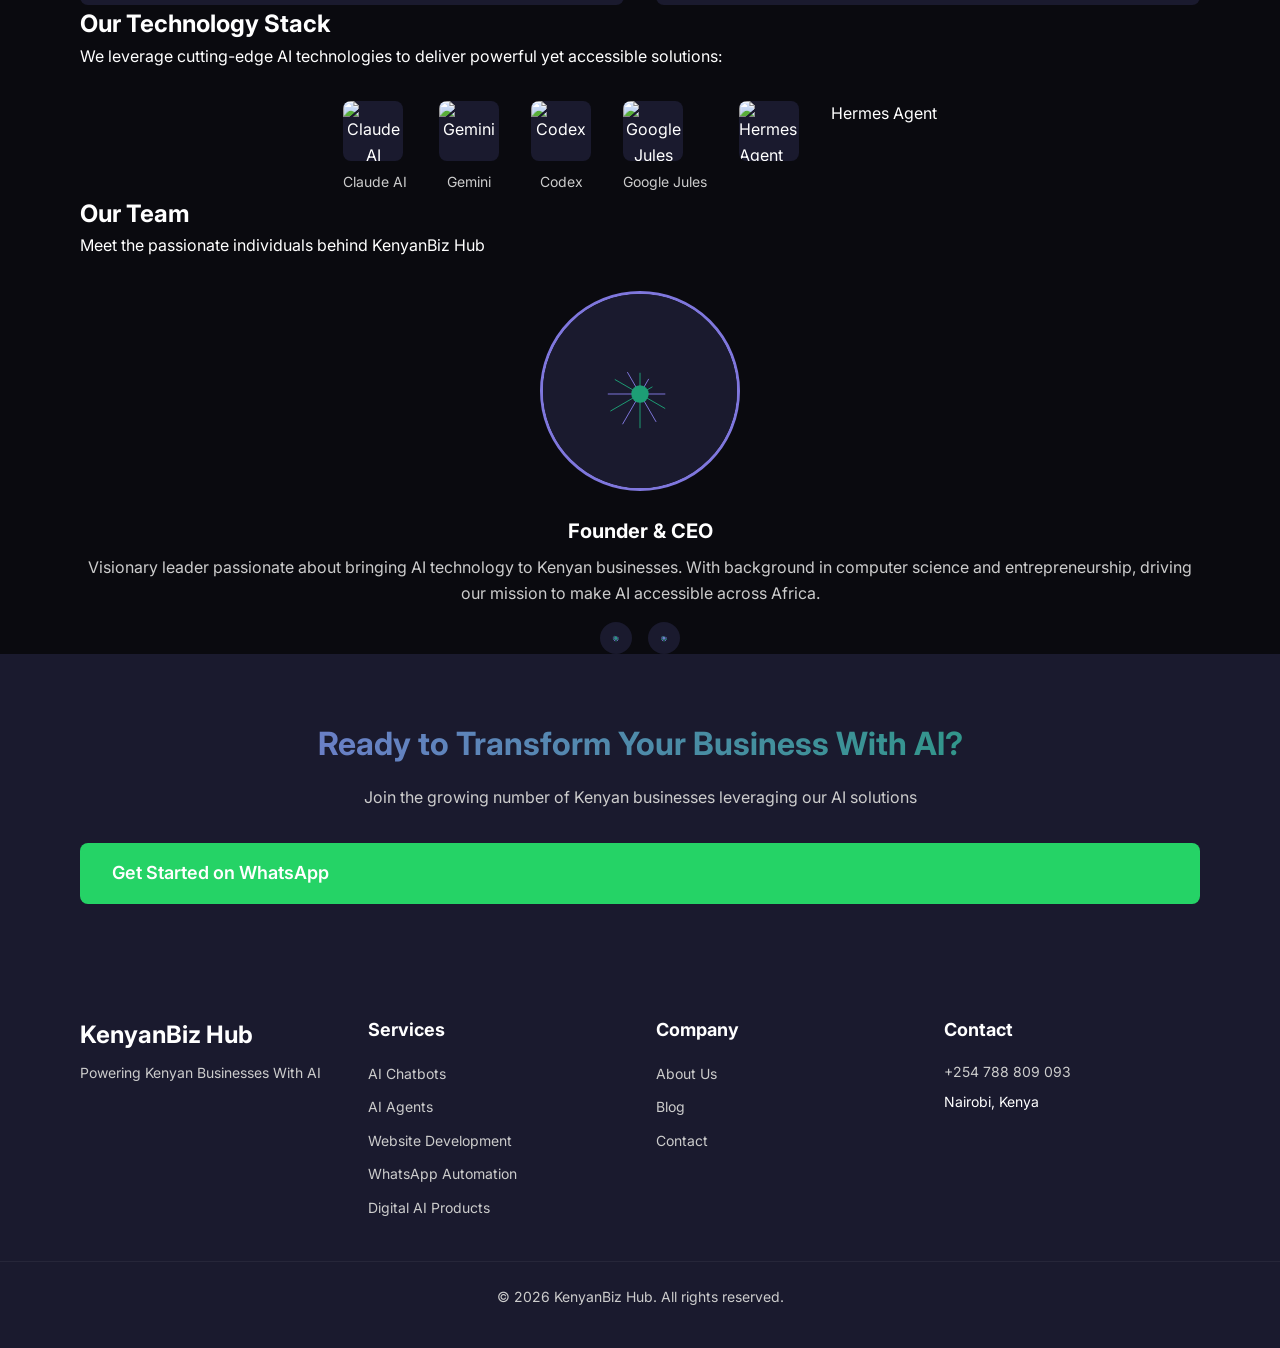
==== commit da6cb241: "Replace illustration placeholders with SVG graphics and update Enterprise pricing to 75,000 KES" ====
--- a/about.html
+++ b/about.html
@@ -74,10 +74,19 @@
                 </div>
                 <div class="about-image">
                     <div class="image-placeholder">
-                        <svg width="400" height="300" viewBox="0 0 400 300" xmlns="http://www.w3.org/2000/svg">
-                            <rect width="400" height="300" fill="#1a1a2e"/>
-                            <text x="50%" y="50%" dominant-baseline="middle" text-anchor="middle" fill="#7F77DD" font-family="Inter" font-size="16">KenyanBiz Hub Team</text>
-                        </svg>
+                        <svg width="400" height="300" viewBox="0 0 400 300" xmlns="http://www.w3.org/2000/svg"><line x1="200.0" y1="150.0" x2="236.0" y2="150.0" stroke="#7F77DD" stroke-width="2.0"/>
+<line x1="200.0" y1="150.0" x2="236.50848092530822" y2="171.07818128993102" stroke="#1D9E75" stroke-width="2.0"/>
+<line x1="200.0" y1="150.0" x2="223.78508848717885" y2="191.19698172231534" stroke="#7F77DD" stroke-width="2.0"/>
+<line x1="200.0" y1="150.0" x2="200.0" y2="201.5884572681199" stroke="#1D9E75" stroke-width="2.0"/>
+<line x1="200.0" y1="150.0" x2="173.13673022289015" y2="196.52854811138377" stroke="#7F77DD" stroke-width="2.0"/>
+<line x1="200.0" y1="150.0" x2="153.47145188861623" y2="176.86326977710988" stroke="#1D9E75" stroke-width="2.0"/>
+<line x1="200.0" y1="150.0" x2="148.4115427318801" y2="150.0" stroke="#7F77DD" stroke-width="2.0"/>
+<line x1="200.0" y1="150.0" x2="158.80301827768466" y2="126.21491151282113" stroke="#1D9E75" stroke-width="2.0"/>
+<line x1="200.0" y1="150.0" x2="178.92181871006898" y2="113.49151907469178" stroke="#7F77DD" stroke-width="2.0"/>
+<line x1="200.0" y1="150.0" x2="200.0" y2="114.0" stroke="#1D9E75" stroke-width="2.0"/>
+<line x1="200.0" y1="150.0" x2="214.92181871006898" y2="124.15465185282864" stroke="#7F77DD" stroke-width="2.0"/>
+<line x1="200.0" y1="150.0" x2="221.15684735016424" y2="137.78508848717885" stroke="#1D9E75" stroke-width="2.0"/>
+<circle cx="200.0" cy="150.0" r="13.5" fill="#7F77DD"/></svg>
                     </div>
                 </div>
             </div>
@@ -140,10 +149,19 @@
                 <div class="team-member">
                     <div class="team-image">
                         <div class="image-placeholder">
-                            <svg width="200" height="200" viewBox="0 0 200 200" xmlns="http://www.w3.org/2000/svg">
-                                <circle cx="100" cy="100" r="90" fill="#7F77DD" opacity="0.2"/>
-                                <text x="50%" y="50%" dominant-baseline="middle" text-anchor="middle" fill="#7F77DD" font-family="Inter" font-size="16">Founder</text>
-                            </svg>
+                            <svg width="200" height="200" viewBox="0 0 200 200" xmlns="http://www.w3.org/2000/svg"><line x1="100.0" y1="100.0" x2="126.08377813200316" y2="100.0" stroke="#7F77DD" stroke-width="1"/>
+<line x1="100.0" y1="100.0" x2="125.98076211353316" y2="115.0" stroke="#1D9E75" stroke-width="1"/>
+<line x1="100.0" y1="100.0" x2="116.59626665871387" y2="128.74557706885378" stroke="#7F77DD" stroke-width="1"/>
+<line x1="100.0" y1="100.0" x2="100.0" y2="135.27631144943092" stroke="#1D9E75" stroke-width="1"/>
+<line x1="100.0" y1="100.0" x2="82.0" y2="131.1769145362398" stroke="#7F77DD" stroke-width="1"/>
+<line x1="100.0" y1="100.0" x2="69.44981813298098" y2="117.63815572471545" stroke="#1D9E75" stroke-width="1"/>
+<line x1="100.0" y1="100.0" x2="66.80746668257227" y2="100.0" stroke="#7F77DD" stroke-width="1"/>
+<line x1="100.0" y1="100.0" x2="74.01923788646684" y2="85.0" stroke="#1D9E75" stroke-width="1"/>
+<line x1="100.0" y1="100.0" x2="86.9581109339984" y2="77.41078551100826" stroke="#7F77DD" stroke-width="1"/>
+<line x1="100.0" y1="100.0" x2="100.0" y2="78.08377813200316" stroke="#1D9E75" stroke-width="1"/>
+<line x1="100.0" y1="100.0" x2="109.0" y2="84.4115427318801" stroke="#7F77DD" stroke-width="1"/>
+<line x1="100.0" y1="100.0" x2="112.82364231279927" y2="92.59626665871386" stroke="#1D9E75" stroke-width="1"/>
+<circle cx="100.0" cy="100.0" r="9.0" fill="#1D9E75"/></svg>
                         </div>
                     </div>
                     <div class="team-info">
@@ -151,8 +169,32 @@
                         <p>Visionary leader passionate about bringing AI technology to Kenyan businesses. With background in computer science and entrepreneurship, driving our mission to make AI accessible across Africa.</p>
                         <div class="team-social">
                             <!-- Social media placeholders -->
-                            <a href="#" class="social-link" aria-label="LinkedIn"><svg width="24" height="24" viewBox="0 0 24 24" xmlns="http://www.w3.org/2000/svg"><path d="M20.447 20.452h-3.554v-5.569c0-1.328-.027-3.037-1.852-3.037-1.853 0-2.136 1.445-2.136 2.939v5.621H9.351V9h3.414v1.561h.046c.477-.9 1.637-1.85 3.37-1.85 3.601 0 4.267 2.37 4.267 5.455v6.286zM5.337 7.433c-1.144 0-2.063-.926-2.063-2.065 0-1.138.92-2.063 2.063-2.063 1.14 0 2.064.925 2.064 2.063 0 1.139-.924 2.063-2.064 2.063zm1.782 13.019H3.555V9h3.564v11.452zM22.225 0h-14.75c-3.062 0-5.556 2.483-5.556 5.534v12.463c0 3.051 2.494 5.534 5.556 5.534h14.75c3.062 0 5.556-2.483 5.556-5.534V5.534c0-3.051-2.494-5.534-5.556-5.534z" fill="#fff"/></svg></a>
-                            <a href="#" class="social-link" aria-label="Twitter"><svg width="24" height="24" viewBox="0 0 24 24" xmlns="http://www.w3.org/2000/svg"><path d="M24 2.557a9.83 9.83 0 0 1-2.828.775A4.932 4.932 0 0 0 18.824 2.252c-2.772.606-5.146 2.75-5.595 5.664-1.297-.411-2.449-.984-3.22-1.56-.12.423.19.886.19 1.352 0 .942.276 1.76.77 2.245-.255-.09-.524-.284-.773-.488A9.915 9.915 0 0 0 4.6 10.05a9.915 9.915 0 0 1-2.89-.073A4.93 4.93 0 0 0 4.615 13.802a4.93 4.93 0 0 1-2.212-.614v.056c0 2.398 1.709 4.405 3.952 4.855-.414.116-.85.184-1.295.184-.317 0-.626-.032-.927-.085.636 1.953 2.485 3.375 4.6 3.419-2.07 1.623-4.278 2.595-6.707 2.595v-.003c-.018.258-.03.518-.03.776 0 2.41 1.715 4.422 3.959 4.48a9.873 9.873 0 0 1-6.027 2.06A9.873 9.873 0 0 1 2 18.406a9.889 9.889 0 0 0 6.041 1.918c7.23 0 11.188-5.996 11.188-11.186 0-.17-.004-.342-.011-.512A9.912 9.912 0 0 0 24 2.557z" fill="#fff"/></svg></a>
+                            <a href="#" class="social-link" aria-label="LinkedIn"><svg width="24" height="24" viewBox="0 0 24 24" xmlns="http://www.w3.org/2000/svg"><line x1="12.0" y1="12.0" x2="15.372509006388963" y2="12.0" stroke="#7F77DD" stroke-width="1"/>
+<line x1="12.0" y1="12.0" x2="15.295758537785227" y2="13.902807078974307" stroke="#1D9E75" stroke-width="1"/>
+<line x1="12.0" y1="12.0" x2="14.063538290724797" y2="15.574153162899183" stroke="#7F77DD" stroke-width="1"/>
+<line x1="12.0" y1="12.0" x2="12.0" y2="16.29812316433758" stroke="#1D9E75" stroke-width="1"/>
+<line x1="12.0" y1="12.0" x2="9.85093841783121" y2="15.722283848910703" stroke="#7F77DD" stroke-width="1"/>
+<line x1="12.0" y1="12.0" x2="8.425846837100817" y2="14.063538290724797" stroke="#1D9E75" stroke-width="1"/>
+<line x1="12.0" y1="12.0" x2="8.194385842051382" y2="12.0" stroke="#7F77DD" stroke-width="1"/>
+<line x1="12.0" y1="12.0" x2="9.079321525975342" y2="10.313745496805518" stroke="#1D9E75" stroke-width="1"/>
+<line x1="12.0" y1="12.0" x2="10.559999999999999" y2="9.505846837100817" stroke="#7F77DD" stroke-width="1"/>
+<line x1="12.0" y1="12.0" x2="12.0" y2="9.612509006388963" stroke="#1D9E75" stroke-width="1"/>
+<line x1="12.0" y1="12.0" x2="12.977192921025692" y2="10.30745221198686" stroke="#7F77DD" stroke-width="1"/>
+<line x1="12.0" y1="12.0" x2="13.414153162899183" y2="11.183538290724794" stroke="#1D9E75" stroke-width="1"/>
+<circle cx="12.0" cy="12.0" r="1.0799999999999998" fill="#1D9E75"/></svg></a>
+                            <a href="#" class="social-link" aria-label="Twitter"><svg width="24" height="24" viewBox="0 0 24 24" xmlns="http://www.w3.org/2000/svg"><line x1="12.0" y1="12.0" x2="15.6" y2="12.0" stroke="#7F77DD" stroke-width="1"/>
+<line x1="12.0" y1="12.0" x2="15.449469248262455" y2="13.991551999045663" stroke="#1D9E75" stroke-width="1"/>
+<line x1="12.0" y1="12.0" x2="14.116578686965855" y2="15.666021824042282" stroke="#7F77DD" stroke-width="1"/>
+<line x1="12.0" y1="12.0" x2="12.0" y2="16.32" stroke="#1D9E75" stroke-width="1"/>
+<line x1="12.0" y1="12.0" x2="9.883421313034146" y2="15.666021824042282" stroke="#7F77DD" stroke-width="1"/>
+<line x1="12.0" y1="12.0" x2="8.550530751737545" y2="13.991551999045663" stroke="#1D9E75" stroke-width="1"/>
+<line x1="12.0" y1="12.0" x2="8.4" y2="12.0" stroke="#7F77DD" stroke-width="1"/>
+<line x1="12.0" y1="12.0" x2="9.28929426132099" y2="10.43497331207981" stroke="#1D9E75" stroke-width="1"/>
+<line x1="12.0" y1="12.0" x2="10.685026687920189" y2="9.722399412880645" stroke="#7F77DD" stroke-width="1"/>
+<line x1="12.0" y1="12.0" x2="12.0" y2="9.84" stroke="#1D9E75" stroke-width="1"/>
+<line x1="12.0" y1="12.0" x2="12.888448000954336" y2="10.461162922464087" stroke="#7F77DD" stroke-width="1"/>
+<line x1="12.0" y1="12.0" x2="13.322284501756084" y2="11.236578686965853" stroke="#1D9E75" stroke-width="1"/>
+<circle cx="12.0" cy="12.0" r="1.0799999999999998" fill="#7F77DD"/></svg></a>
                         </div>
                     </div>
                 </div>
@@ -209,10 +251,19 @@
 
     <!-- Floating WhatsApp Button -->
     <a href="https://wa.me/254788809093?text=Hi%20KenyanBiz%20Hub%2C%20I%20need%20an%20AI%20solution" class="float-whatsapp">
-        <svg width="24" height="24" viewBox="0 0 24 24" xmlns="http://www.w3.org/2000/svg">
-            <path d="M20.1 3.9C17.9 1.7 15 .5 12 .5 5.8.5.7 5.6.7 11.9c0 2 .5 3.9 1.5 5.6L.6 23.4l6-1.6c1.6.9 3.5 1.3 5.4 1.3 6.3 0 11.4-5.1 11.4-11.4-.1-.2-.3-.4-.3-.6z" fill="#25D366"/>
-            <path d="M12 22c-4.4 0-8-3.6-8-8 0-1.4.4-2.7 1-3.9l6.6 1.6-1.4 6.3c-.4.9-.2 1.9.2 2.8z" fill="#fff"/>
-        </svg>
+        <svg width="24" height="24" viewBox="0 0 24 24" xmlns="http://www.w3.org/2000/svg"><line x1="12.0" y1="12.0" x2="15.805614157948616" y2="12.0" stroke="#7F77DD" stroke-width="1"/>
+<line x1="12.0" y1="12.0" x2="15.574153162899183" y2="14.063538290724797" stroke="#1D9E75" stroke-width="1"/>
+<line x1="12.0" y1="12.0" x2="14.149061582168791" y2="15.7222838489107" stroke="#7F77DD" stroke-width="1"/>
+<line x1="12.0" y1="12.0" x2="12.0" y2="16.29812316433758" stroke="#1D9E75" stroke-width="1"/>
+<line x1="12.0" y1="12.0" x2="9.936461709275205" y2="15.574153162899183" stroke="#7F77DD" stroke-width="1"/>
+<line x1="12.0" y1="12.0" x2="8.704241462214773" y2="13.902807078974309" stroke="#1D9E75" stroke-width="1"/>
+<line x1="12.0" y1="12.0" x2="8.627490993611037" y2="12.0" stroke="#7F77DD" stroke-width="1"/>
+<line x1="12.0" y1="12.0" x2="9.505846837100817" y2="10.56" stroke="#1D9E75" stroke-width="1"/>
+<line x1="12.0" y1="12.0" x2="10.80625450319448" y2="9.932372148226293" stroke="#7F77DD" stroke-width="1"/>
+<line x1="12.0" y1="12.0" x2="12.0" y2="10.045614157948616" stroke="#1D9E75" stroke-width="1"/>
+<line x1="12.0" y1="12.0" x2="12.816461709275204" y2="10.585846837100817" stroke="#7F77DD" stroke-width="1"/>
+<line x1="12.0" y1="12.0" x2="13.266022476887665" y2="11.269061582168789" stroke="#1D9E75" stroke-width="1"/>
+<circle cx="12.0" cy="12.0" r="1.0799999999999998" fill="#1D9E75"/></svg>
     </a>
 
     <!-- Scripts -->
